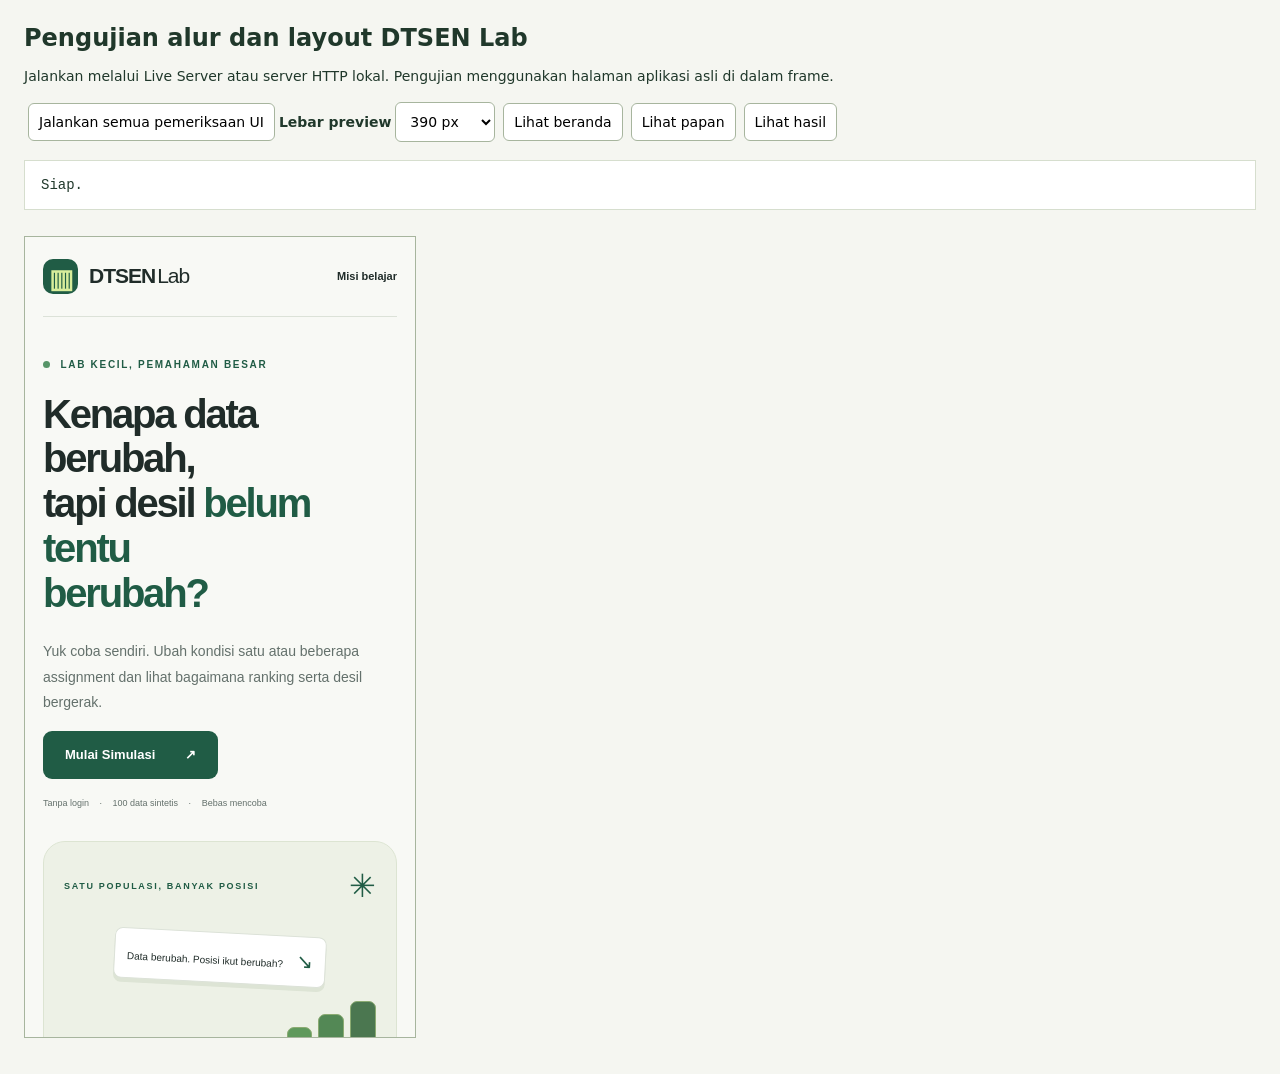
==== tests/ui.html @ 193c526a "Implement DTSEN Lab revision with ranked decile tracks and static deployment" ====
<!doctype html>
<html lang="id"><head><meta charset="utf-8"><meta name="viewport" content="width=device-width, initial-scale=1"><title>Pengujian UI DTSEN Lab</title>
<style>body{margin:24px;font:14px system-ui;background:#f5f6f1;color:#20382b}h1{font-size:24px}button,select{font:inherit;padding:10px;margin:4px;border:1px solid #a7b59e;border-radius:6px;background:white}pre{white-space:pre-wrap;max-height:260px;overflow:auto;padding:16px;background:white;border:1px solid #d6dece}#stage{overflow:auto;padding:12px 0}iframe{display:block;background:white;border:1px solid #a7b59e;height:800px}label{font-weight:600}.failed{color:#9f241a}.passed{color:#225d35}</style></head>
<body><h1>Pengujian alur dan layout DTSEN Lab</h1><p>Jalankan melalui Live Server atau server HTTP lokal. Pengujian menggunakan halaman aplikasi asli di dalam frame.</p><button id="run">Jalankan semua pemeriksaan UI</button><label for="viewport">Lebar preview</label><select id="viewport"><option value="320">320 px</option><option value="390" selected>390 px</option><option value="768">768 px</option><option value="1280">1280 px</option></select><button id="home">Lihat beranda</button><button id="lab">Lihat papan</button><button id="result">Lihat hasil</button><pre id="report" role="status">Siap.</pre><div id="stage"><iframe id="app" src="../index.html" width="390" title="Preview aplikasi DTSEN Lab"></iframe></div><script src="ui.test.js"></script></body></html>
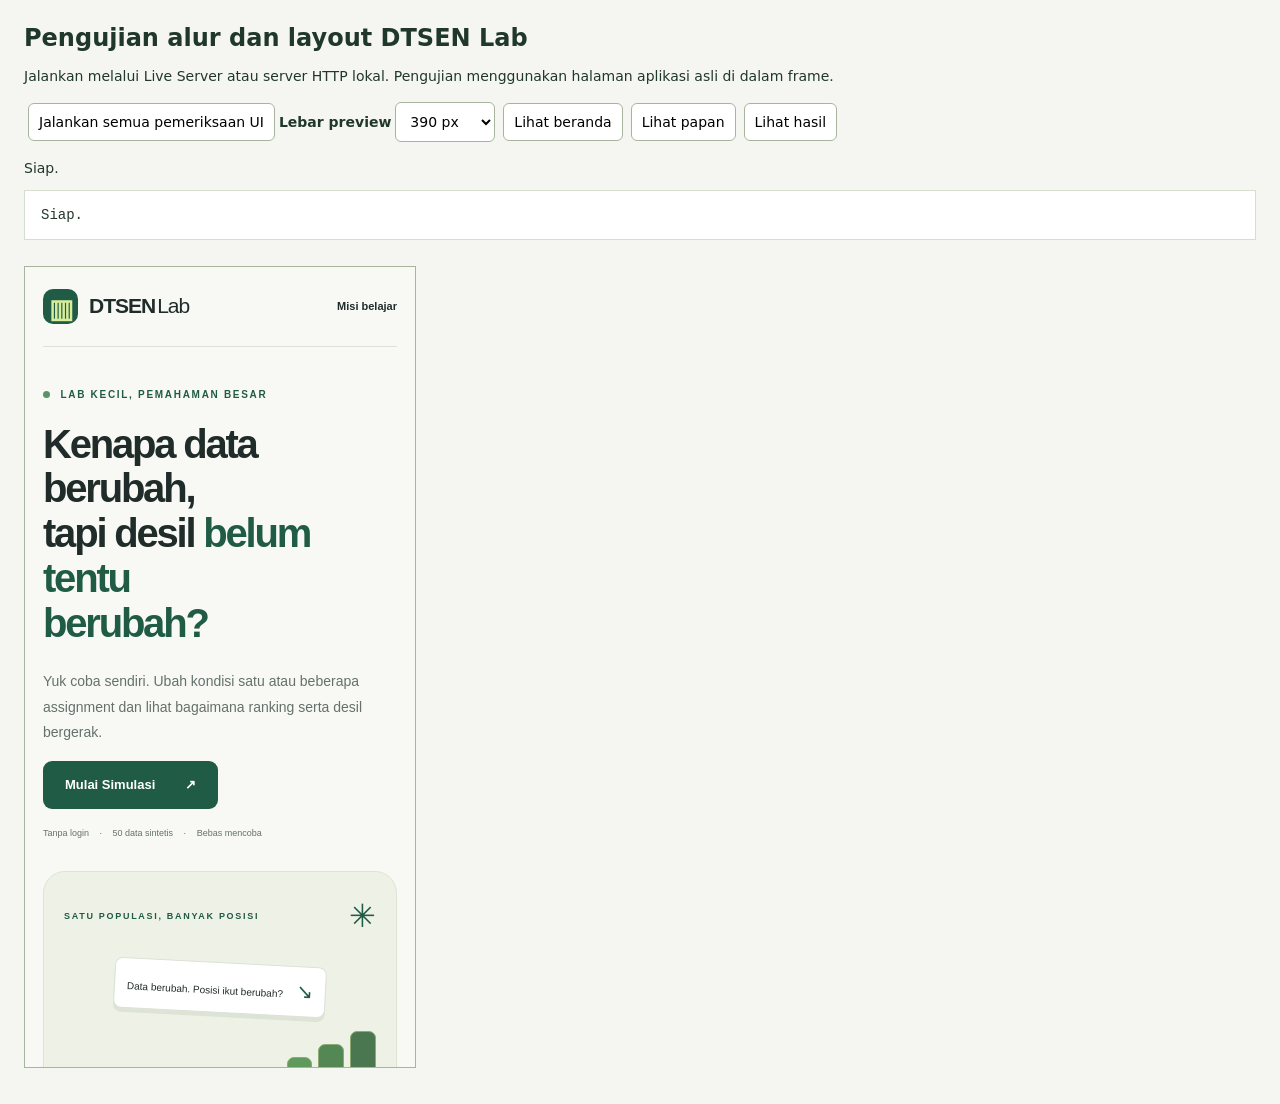
==== commit 34412a52: "update tampilan DTSEN Lab" ====
--- a/tests/ui.html
+++ b/tests/ui.html
@@ -1,4 +1,4 @@
 <!doctype html>
 <html lang="id"><head><meta charset="utf-8"><meta name="viewport" content="width=device-width, initial-scale=1"><title>Pengujian UI DTSEN Lab</title>
 <style>body{margin:24px;font:14px system-ui;background:#f5f6f1;color:#20382b}h1{font-size:24px}button,select{font:inherit;padding:10px;margin:4px;border:1px solid #a7b59e;border-radius:6px;background:white}pre{white-space:pre-wrap;max-height:260px;overflow:auto;padding:16px;background:white;border:1px solid #d6dece}#stage{overflow:auto;padding:12px 0}iframe{display:block;background:white;border:1px solid #a7b59e;height:800px}label{font-weight:600}.failed{color:#9f241a}.passed{color:#225d35}</style></head>
-<body><h1>Pengujian alur dan layout DTSEN Lab</h1><p>Jalankan melalui Live Server atau server HTTP lokal. Pengujian menggunakan halaman aplikasi asli di dalam frame.</p><button id="run">Jalankan semua pemeriksaan UI</button><label for="viewport">Lebar preview</label><select id="viewport"><option value="320">320 px</option><option value="390" selected>390 px</option><option value="768">768 px</option><option value="1280">1280 px</option></select><button id="home">Lihat beranda</button><button id="lab">Lihat papan</button><button id="result">Lihat hasil</button><pre id="report" role="status">Siap.</pre><div id="stage"><iframe id="app" src="../index.html" width="390" title="Preview aplikasi DTSEN Lab"></iframe></div><script src="ui.test.js"></script></body></html>
+<body><h1>Pengujian alur dan layout DTSEN Lab</h1><p>Jalankan melalui Live Server atau server HTTP lokal. Pengujian menggunakan halaman aplikasi asli di dalam frame.</p><button id="run">Jalankan semua pemeriksaan UI</button><label for="viewport">Lebar preview</label><select id="viewport"><option value="320">320 px</option><option value="390" selected>390 px</option><option value="768">768 px</option><option value="1280">1280 px</option></select><button id="home">Lihat beranda</button><button id="lab">Lihat papan</button><button id="result">Lihat hasil</button><p id="summary" role="status">Siap.</p><pre id="report" role="status">Siap.</pre><div id="stage"><iframe id="app" src="../index.html" width="390" title="Preview aplikasi DTSEN Lab"></iframe></div><script src="ui.test.js"></script></body></html>
